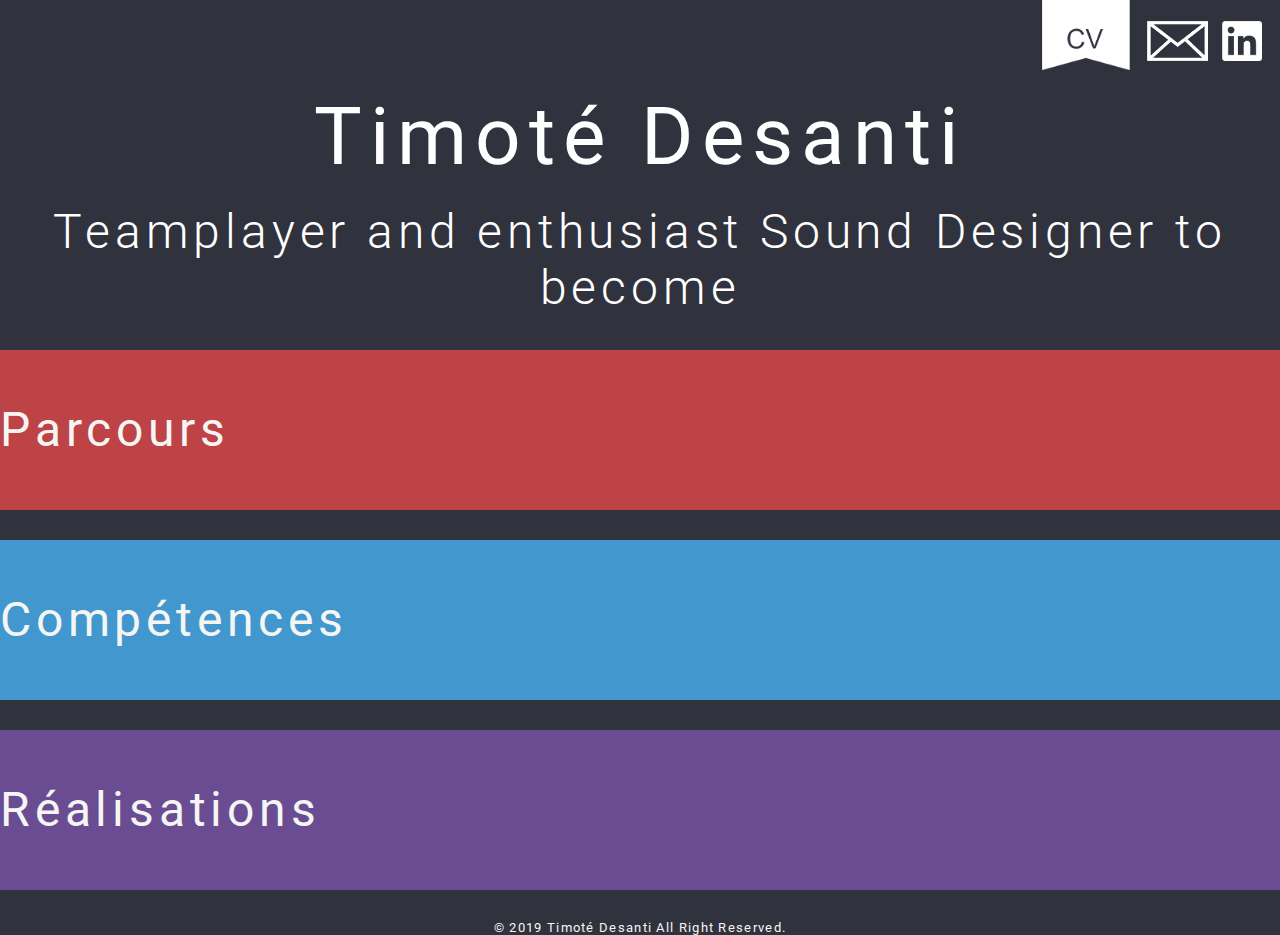
==== Index.html @ d4dd86f4 "Initial commit" ====
<!DOCTYPE html>
<html lang="fr">
  <head>
    <meta charset="UTF-8" />
    <meta name="viewport" content="width=device-width, initial-scale=1.0" />
    <meta http-equiv="X-UA-Compatible" content="ie=edge" />
    <link rel="stylesheet" href="styles/style.css" />
    <link
      href="https://fonts.googleapis.com/css?family=Roboto:300,400&display=swap"
      rel="stylesheet"
    />
    <title>Timoté Desanti</title>
  </head>

  <body>
    <a href="styles/CV_Timoté_Desanti.png" download="CV Desanti Timoté"
      ><img src="styles/logo CV.png" alt="CV" class="CV"
    /></a>
    <a href="Contact.html"
      ><img src="styles/enveloppe.png" alt="Mail" class="enveloppe"
    /></a>
    <a
      href="https://www.linkedin.com/in/timot%C3%A9-desanti-ba1215181/?locale=fr_FR"
      target="_blank"
      ><img src="styles/Logo linkedin.png" alt="LinkedIn" class="linkedin"
    /></a>
    <h1>Timoté Desanti</h1>
    <h2>Teamplayer and enthusiast Sound Designer to become</h2>
    <a href="Parcours.html"><div class="Parcours">Parcours</div></a>
    <a href="Competences.html"><div class="Competences">Compétences</div></a>
    <a href="Realisations.html"><div class="Realisations">Réalisations</div></a>
    <footer>© 2019 Timoté Desanti All Right Reserved.</footer>
  </body>
</html>
---- styles/style.css ----
body {
  margin: 0;
  background-color: #30323d;
}

h1 {
  font-family: "Roboto";
  font-style: normal;
  font-weight: normal;
  font-size: 80px;
  line-height: 94px;
  text-align: center;
  letter-spacing: 0.1em;
  color: #ffffff;
  margin-top: 90px;
  margin-bottom: 10px;
}

h2 {
  font-family: "Roboto";
  font-style: normal;
  font-weight: 300;
  font-size: 48px;
  line-height: 56px;
  text-align: center;
  letter-spacing: 0.1em;
  color: #ffffff;
  margin-top: 20px;
}

.CV {
  position: absolute;
  width: 88.5px;
  height: 69.8px;
  right: 150px;
  top: 0px;
}

.enveloppe {
  position: absolute;
  width: 61px;
  height: 40px;
  right: 72px;
  top: 21px;
}

.linkedin {
  position: absolute;
  width: 40px;
  height: 40px;
  right: 18px;
  top: 21px;
}

.Parcours {
  position: absolute;
  left: 0px;
  right: 0px;
  top: 350px;
  height: 160px;
  background: #be4346;
  font-family: "Roboto";
  font-style: normal;
  font-weight: normal;
  font-size: 48px;
  line-height: 56px;
  display: flex;
  align-items: center;
  text-align: center;
  letter-spacing: 0.1em;
  color: #f5f5f4;
}

.Competences {
  position: absolute;
  left: 0px;
  right: 0px;
  top: 540px;
  height: 160px;
  background: #4298ce;
  font-family: "Roboto";
  font-style: normal;
  font-weight: normal;
  font-size: 48px;
  line-height: 56px;
  display: flex;
  align-items: center;
  text-align: center;
  letter-spacing: 0.1em;
  color: #f5f5f4;
}

.Realisations {
  position: absolute;
  left: 0px;
  right: 0px;
  top: 730px;
  height: 160px;
  background: #6a4c93;
  font-family: "Roboto";
  font-style: normal;
  font-weight: normal;
  font-size: 48px;
  line-height: 56px;
  display: flex;
  align-items: center;
  text-align: center;
  letter-spacing: 0.1em;
  color: #f5f5f4;
}

footer {
  position: absolute;
  left: 0px;
  right: 0px;
  top: 920px;
  font-family: "Roboto";
  font-style: normal;
  font-weight: normal;
  font-size: 13px;
  line-height: 15px;
  text-align: center;
  letter-spacing: 0.1em;
  color: #f5f5f4;
}

/* PAGE CONTACT */

.Formulaire {
  position: absolute;
  width: 738px;
  height: 651px;
  left: 200px;
  right: 200px;
  background: #73757d;
  border-radius: 20px;
  text-align: center;
  font-family: "Roboto";
  font-style: normal;
  font-weight: normal;
  font-size: 18px;
  line-height: 21px;
  letter-spacing: 0.1em;
}

.Home {
  position: absolute;
  width: 60px;
  height: 60px;
  left: 14px;
  top: 11px;
}

.bouton {
  background: #30323d;
  border-radius: 5px;
  border: none;
  width: 93px;
  height: 35px;
  font-family: 'Roboto';
  font-style: normal;
  font-weight: normal;
  font-size: 18px;
  line-height: 21px;
  letter-spacing: 0.02em;
  color: #ffffff;
}

/* PAGE PARCOURS */

.ContainerP {
  position: absolute;
  left: 0px;
  right: 0px;
  top: 240px;
  bottom: 9%;
  background: #be4346;
}

/* PAGE COMPÉTENCES */

.ContainerC {
  position: absolute;
  left: 0px;
  right: 0px;
  top: 240px;
  bottom: 9%;
  background: #4298ce;
}

/* PAGE RÉALISATIONS */

.ContainerR {
  position: absolute;
  left: 0px;
  right: 0px;
  top: 240px;
  bottom: 9%;
  background: #6a4c93;
}
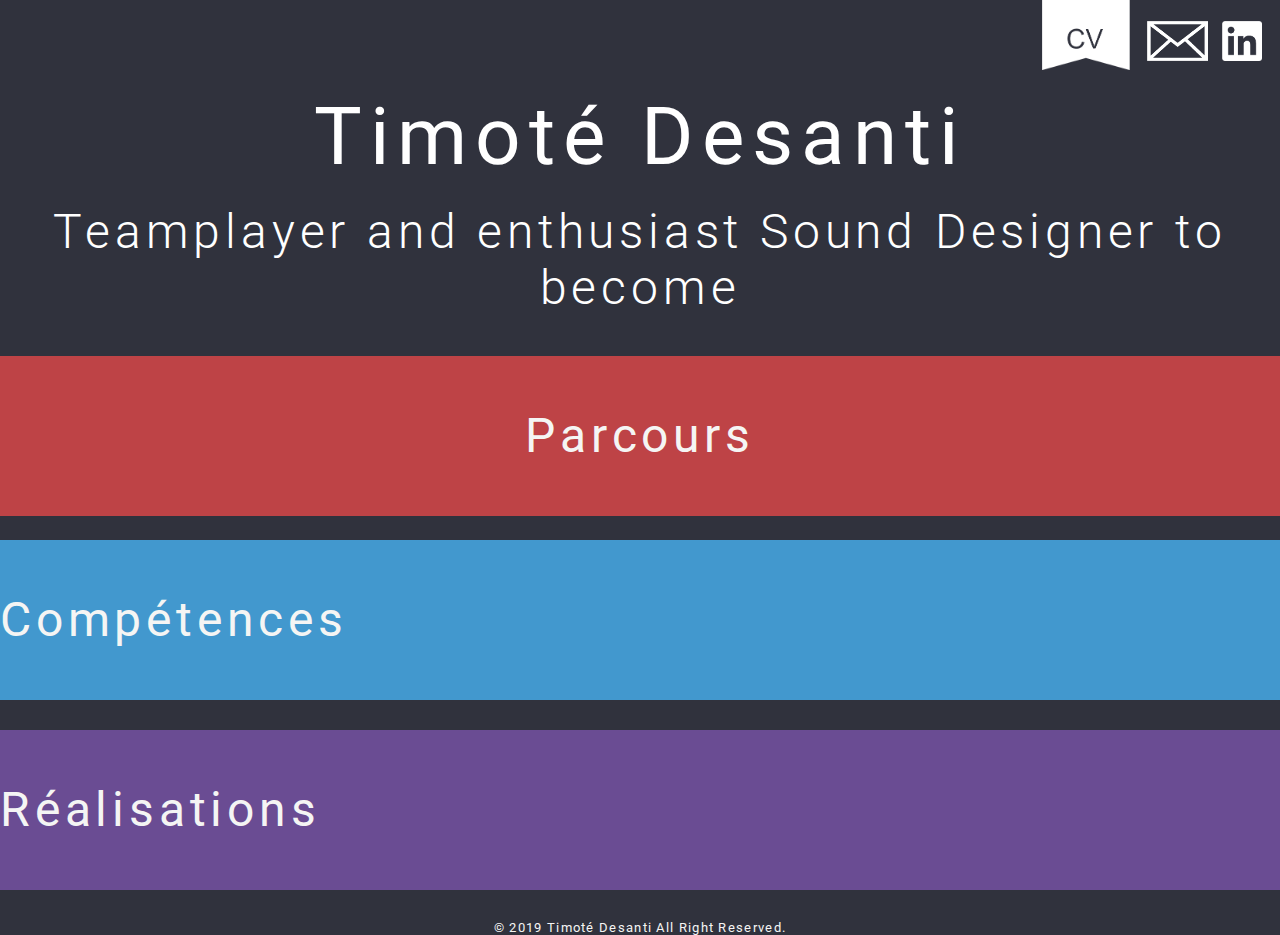
==== commit d68a922d: "MODIF" ====
--- a/Index.html
+++ b/Index.html
@@ -1,34 +1,36 @@
 <!DOCTYPE html>
 <html lang="fr">
-  <head>
-    <meta charset="UTF-8" />
-    <meta name="viewport" content="width=device-width, initial-scale=1.0" />
-    <meta http-equiv="X-UA-Compatible" content="ie=edge" />
-    <link rel="stylesheet" href="styles/style.css" />
-    <link
-      href="https://fonts.googleapis.com/css?family=Roboto:300,400&display=swap"
-      rel="stylesheet"
-    />
-    <title>Timoté Desanti</title>
-  </head>
 
-  <body>
-    <a href="styles/CV_Timoté_Desanti.png" download="CV Desanti Timoté"
-      ><img src="styles/logo CV.png" alt="CV" class="CV"
-    /></a>
-    <a href="Contact.html"
-      ><img src="styles/enveloppe.png" alt="Mail" class="enveloppe"
-    /></a>
-    <a
-      href="https://www.linkedin.com/in/timot%C3%A9-desanti-ba1215181/?locale=fr_FR"
-      target="_blank"
-      ><img src="styles/Logo linkedin.png" alt="LinkedIn" class="linkedin"
-    /></a>
-    <h1>Timoté Desanti</h1>
-    <h2>Teamplayer and enthusiast Sound Designer to become</h2>
-    <a href="Parcours.html"><div class="Parcours">Parcours</div></a>
-    <a href="Competences.html"><div class="Competences">Compétences</div></a>
-    <a href="Realisations.html"><div class="Realisations">Réalisations</div></a>
-    <footer>© 2019 Timoté Desanti All Right Reserved.</footer>
-  </body>
-</html>
+<head>
+  <meta charset="UTF-8" />
+  <meta name="viewport" content="width=device-width, initial-scale=1.0" />
+  <meta http-equiv="X-UA-Compatible" content="ie=edge" />
+  <link rel="stylesheet" href="styles/style.css" />
+  <link href="https://fonts.googleapis.com/css?family=Roboto:300,400&display=swap" rel="stylesheet" />
+  <title>Timoté Desanti</title>
+</head>
+
+<body>
+  <a href="styles/CV_Timoté_Desanti.png" download="CV Desanti Timoté"><img src="styles/logo CV.png" alt="CV"
+      class="CV" /></a>
+  <a href="Contact.html"><img src="styles/enveloppe.png" alt="Mail" class="enveloppe" /></a>
+  <a href="https://www.linkedin.com/in/timot%C3%A9-desanti-ba1215181/?locale=fr_FR" target="_blank"><img
+      src="styles/Logo linkedin.png" alt="LinkedIn" class="linkedin" /></a>
+  <h1>Timoté Desanti</h1>
+  <h2>Teamplayer and enthusiast Sound Designer to become</h2>
+
+  <a class="Parcours" href="Parcours.html">
+    <div class="Parcours">Parcours</div>
+  </a>
+
+  <a href="Competences.html">
+    <div class="Competences">Compétences</div>
+  </a>
+
+  <a href="Realisations.html">
+    <div class="Realisations">Réalisations</div>
+  </a>
+  
+</body>
+<footer>© 2019 Timoté Desanti All Right Reserved.</footer>
+</html>--- a/styles/style.css
+++ b/styles/style.css
@@ -1,10 +1,10 @@
 body {
   margin: 0;
   background-color: #30323d;
+  font-family: "Roboto";
 }
 
 h1 {
-  font-family: "Roboto";
   font-style: normal;
   font-weight: normal;
   font-size: 80px;
@@ -17,7 +17,6 @@
 }
 
 h2 {
-  font-family: "Roboto";
   font-style: normal;
   font-weight: 300;
   font-size: 48px;
@@ -53,22 +52,21 @@
 }
 
 .Parcours {
-  position: absolute;
-  left: 0px;
-  right: 0px;
-  top: 350px;
   height: 160px;
   background: #be4346;
-  font-family: "Roboto";
-  font-style: normal;
-  font-weight: normal;
-  font-size: 48px;
-  line-height: 56px;
+  font-style: normal;
+  font-weight: normal;
   display: flex;
   align-items: center;
-  text-align: center;
-  letter-spacing: 0.1em;
-  color: #f5f5f4;
+  letter-spacing: 0.1em;
+  color: #f5f5f4;
+  font-size: 48px;
+  line-height: 56px;
+  text-decoration: none;
+}
+
+.Parcours div {
+  margin: auto;
 }
 
 .Competences {
@@ -78,7 +76,6 @@
   top: 540px;
   height: 160px;
   background: #4298ce;
-  font-family: "Roboto";
   font-style: normal;
   font-weight: normal;
   font-size: 48px;
@@ -97,7 +94,6 @@
   top: 730px;
   height: 160px;
   background: #6a4c93;
-  font-family: "Roboto";
   font-style: normal;
   font-weight: normal;
   font-size: 48px;
@@ -114,7 +110,6 @@
   left: 0px;
   right: 0px;
   top: 920px;
-  font-family: "Roboto";
   font-style: normal;
   font-weight: normal;
   font-size: 13px;
@@ -130,17 +125,20 @@
   position: absolute;
   width: 738px;
   height: 651px;
-  left: 200px;
-  right: 200px;
+  left: 31%;
   background: #73757d;
   border-radius: 20px;
   text-align: center;
-  font-family: "Roboto";
   font-style: normal;
   font-weight: normal;
   font-size: 18px;
   line-height: 21px;
   letter-spacing: 0.1em;
+}
+
+.Message {
+  width: 400px;
+  height: 90px;
 }
 
 .Home {
@@ -157,7 +155,7 @@
   border: none;
   width: 93px;
   height: 35px;
-  font-family: 'Roboto';
+  font-family: "Roboto";
   font-style: normal;
   font-weight: normal;
   font-size: 18px;
@@ -175,6 +173,14 @@
   top: 240px;
   bottom: 9%;
   background: #be4346;
+  font-family: 'Roboto';
+  font-style: normal;
+  font-weight: normal;
+  font-size: 18px;
+  line-height: 21px;
+  text-align: center;
+  letter-spacing: 0.1em;
+  color: #ffffff;
 }
 
 /* PAGE COMPÉTENCES */
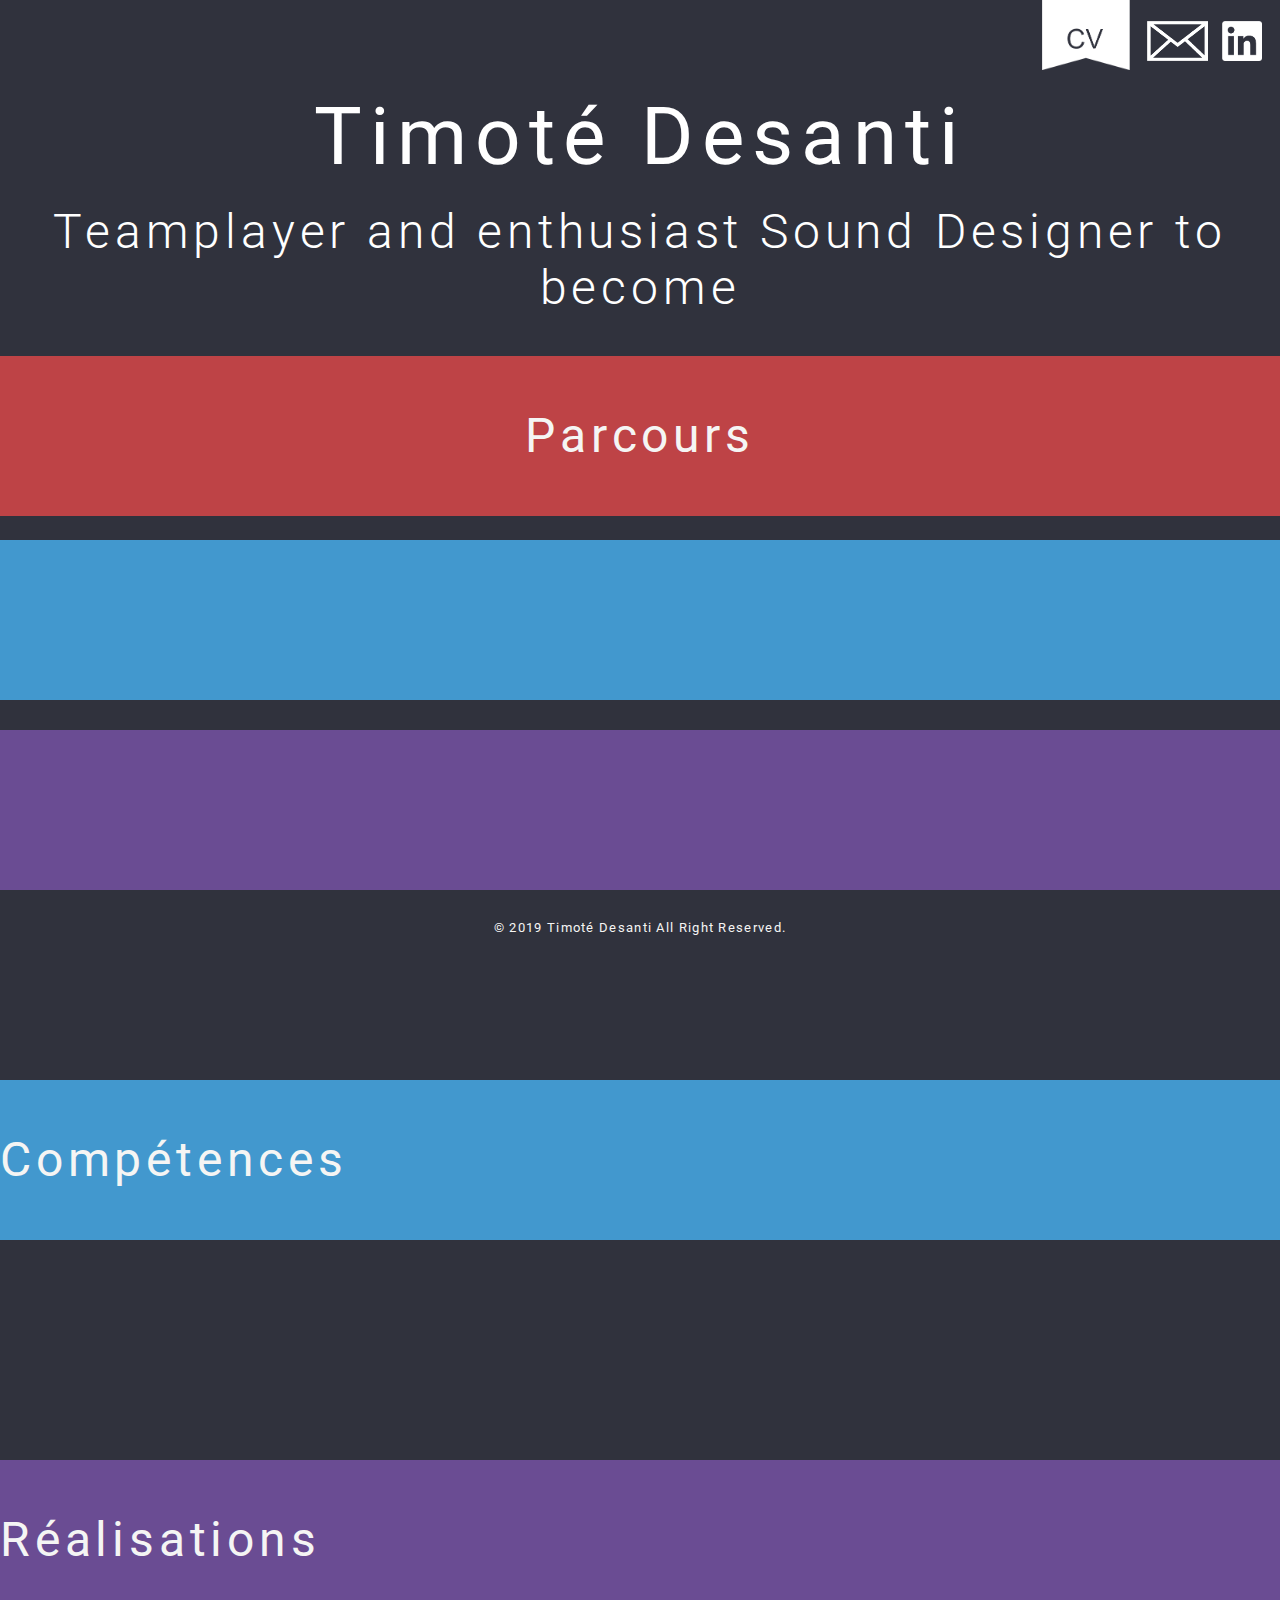
==== commit e3905968: "Update Index.html" ====
--- a/Index.html
+++ b/Index.html
@@ -23,11 +23,11 @@
     <div class="Parcours">Parcours</div>
   </a>
 
-  <a href="Competences.html">
+  <a class="Competences" href="Competences.html">
     <div class="Competences">Compétences</div>
   </a>
 
-  <a href="Realisations.html">
+  <a class="Realisations" href="Realisations.html">
     <div class="Realisations">Réalisations</div>
   </a>
   
--- a/styles/style.css
+++ b/styles/style.css
@@ -173,7 +173,7 @@
   top: 240px;
   bottom: 9%;
   background: #be4346;
-  font-family: 'Roboto';
+  font-family: "Roboto";
   font-style: normal;
   font-weight: normal;
   font-size: 18px;
@@ -194,6 +194,10 @@
   background: #4298ce;
 }
 
+.ContainerC > img {
+  width: 100px;
+}
+
 /* PAGE RÉALISATIONS */
 
 .ContainerR {
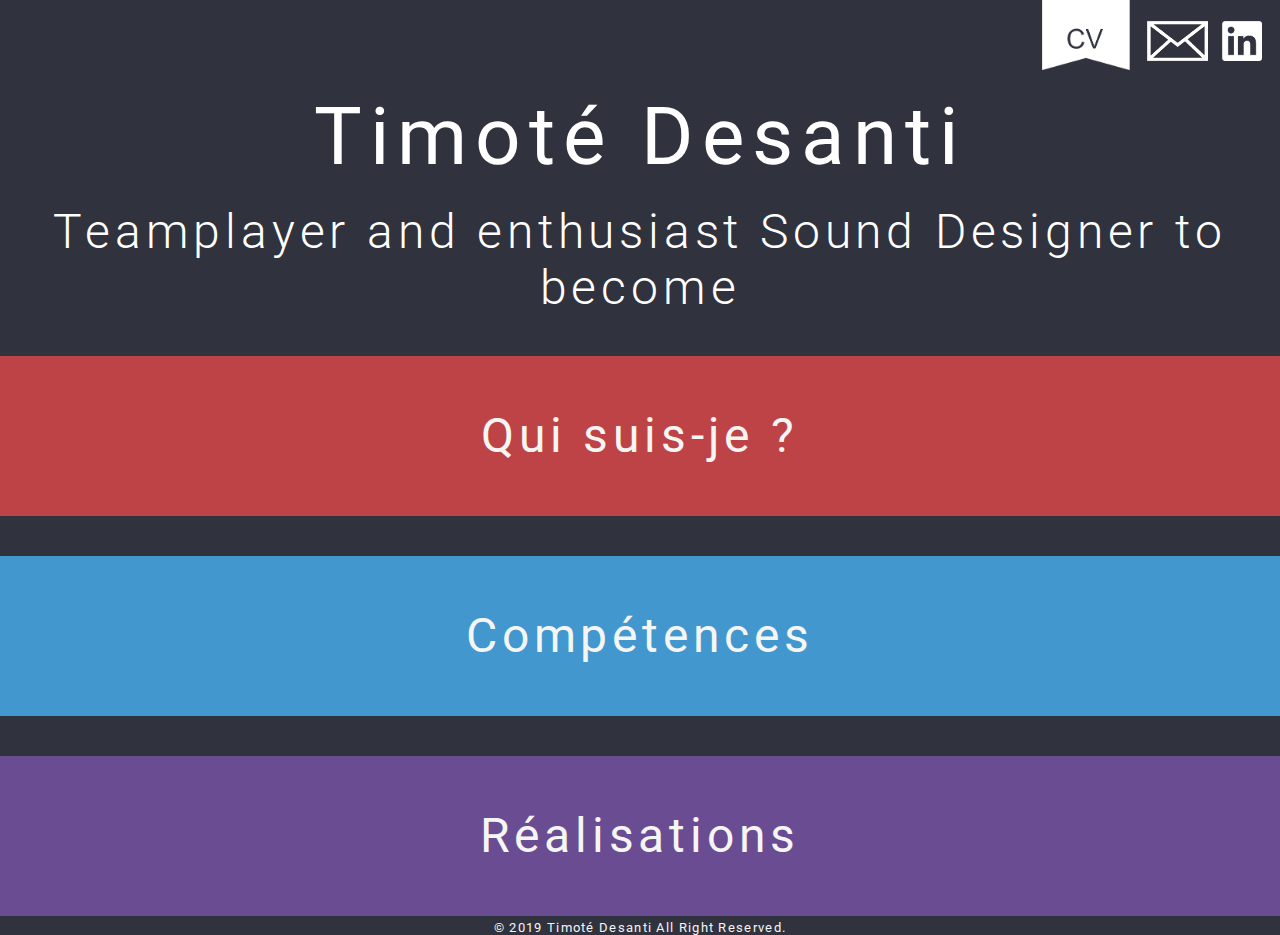
==== commit 7ad0ce7c: "Update Index.html" ====
--- a/Index.html
+++ b/Index.html
@@ -20,7 +20,7 @@
   <h2>Teamplayer and enthusiast Sound Designer to become</h2>
 
   <a class="Parcours" href="Parcours.html">
-    <div class="Parcours">Parcours</div>
+    <div class="Parcours">Qui suis-je ?</div>
   </a>
 
   <a class="Competences" href="Competences.html">
--- a/styles/style.css
+++ b/styles/style.css
@@ -63,6 +63,7 @@
   font-size: 48px;
   line-height: 56px;
   text-decoration: none;
+  margin-bottom: 40px;
 }
 
 .Parcours div {
@@ -70,10 +71,6 @@
 }
 
 .Competences {
-  position: absolute;
-  left: 0px;
-  right: 0px;
-  top: 540px;
   height: 160px;
   background: #4298ce;
   font-style: normal;
@@ -82,16 +79,17 @@
   line-height: 56px;
   display: flex;
   align-items: center;
-  text-align: center;
-  letter-spacing: 0.1em;
-  color: #f5f5f4;
+  letter-spacing: 0.1em;
+  color: #f5f5f4;
+  text-decoration: none;
+  margin-bottom: 40px;
+}
+
+.Competences div {
+  margin: auto;
 }
 
 .Realisations {
-  position: absolute;
-  left: 0px;
-  right: 0px;
-  top: 730px;
   height: 160px;
   background: #6a4c93;
   font-style: normal;
@@ -100,9 +98,13 @@
   line-height: 56px;
   display: flex;
   align-items: center;
-  text-align: center;
-  letter-spacing: 0.1em;
-  color: #f5f5f4;
+  letter-spacing: 0.1em;
+  color: #f5f5f4;
+  text-decoration: none;
+}
+
+.Realisations div {
+  margin: auto;
 }
 
 footer {
@@ -122,23 +124,32 @@
 /* PAGE CONTACT */
 
 .Formulaire {
-  position: absolute;
   width: 738px;
   height: 651px;
-  left: 31%;
+  margin: auto;
   background: #73757d;
   border-radius: 20px;
+  display: flex;
+  flex-direction: column;
+  justify-content: center;
   text-align: center;
   font-style: normal;
   font-weight: normal;
   font-size: 18px;
   line-height: 21px;
   letter-spacing: 0.1em;
+  color: white;
+}
+
+input {
+  width: 50%;
+  margin: 20px auto;
+  height: 25px;
 }
 
 .Message {
-  width: 400px;
-  height: 90px;
+  width: 500px;
+  height: 150px;
 }
 
 .Home {
@@ -195,7 +206,9 @@
 }
 
 .ContainerC > img {
-  width: 100px;
+  width: 70px;
+  margin: 7px;
+  display: block;
 }
 
 /* PAGE RÉALISATIONS */
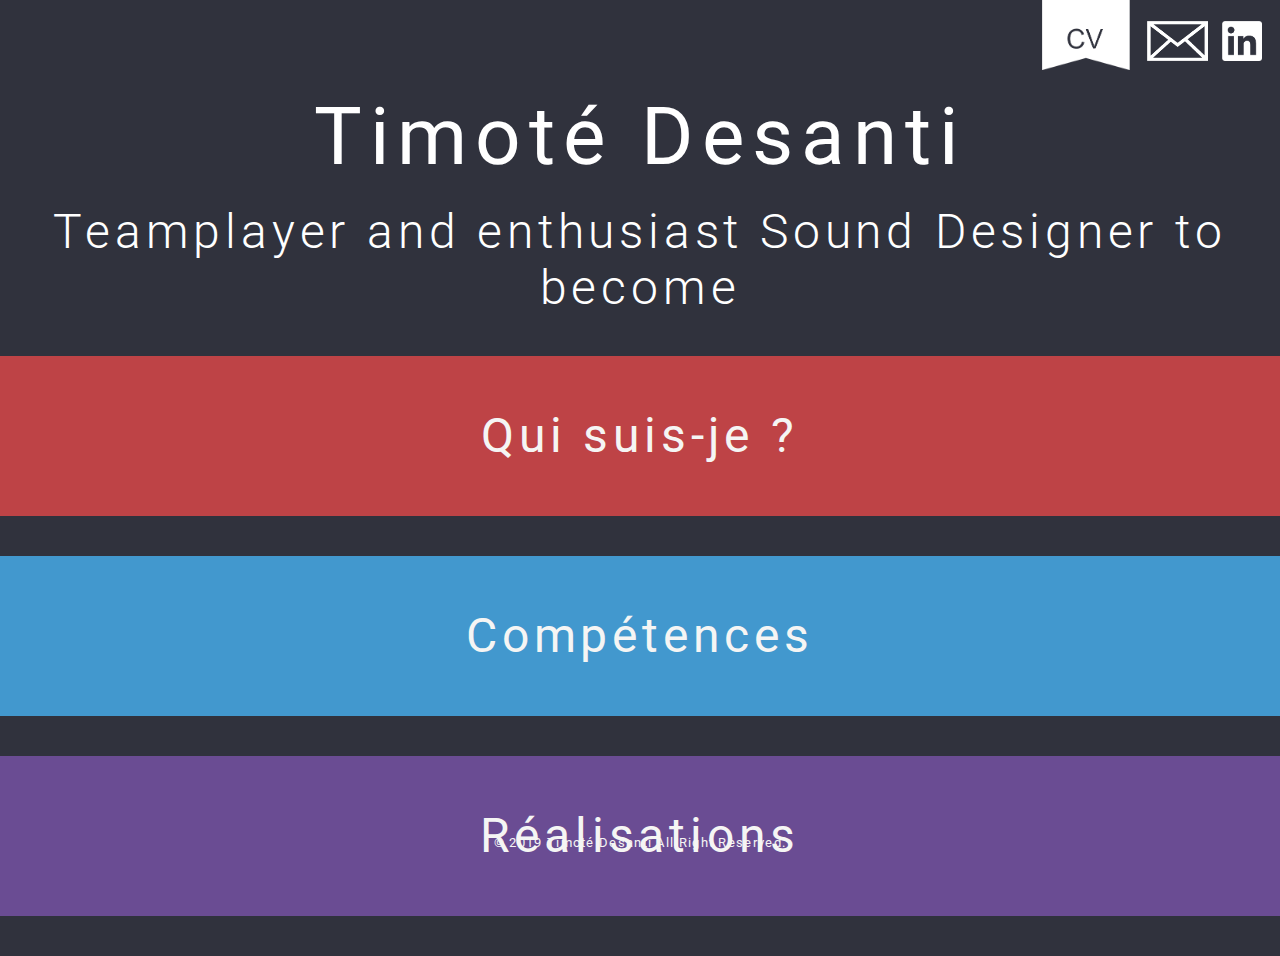
==== commit 73ff1eea: "oui" ====
--- a/Index.html
+++ b/Index.html
@@ -11,26 +11,31 @@
 </head>
 
 <body>
-  <a href="styles/CV_Timoté_Desanti.png" download="CV Desanti Timoté"><img src="styles/logo CV.png" alt="CV"
-      class="CV" /></a>
-  <a href="Contact.html"><img src="styles/enveloppe.png" alt="Mail" class="enveloppe" /></a>
-  <a href="https://www.linkedin.com/in/timot%C3%A9-desanti-ba1215181/?locale=fr_FR" target="_blank"><img
-      src="styles/Logo linkedin.png" alt="LinkedIn" class="linkedin" /></a>
-  <h1>Timoté Desanti</h1>
-  <h2>Teamplayer and enthusiast Sound Designer to become</h2>
+  <div class="contanus"> <a href="styles/CV_Timoté_Desanti.pdf" download="CV Desanti Timoté"><img src="styles/logo CV.png" alt="CV" class="CV"
+    /></a>
+    <a href="Contact.html"><img src="styles/enveloppe.png" alt="Mail" class="enveloppe"
+    /></a>
+    <a href="https://www.linkedin.com/in/timot%C3%A9-desanti-ba1215181/?locale=fr_FR" target="_blank"><img src="styles/Logo linkedin.png" alt="LinkedIn" class="linkedin"
+    /></a>
+    <h1>Timoté Desanti</h1>
+    <h2>Teamplayer and enthusiast Sound Designer to become</h2>
 
-  <a class="Parcours" href="Parcours.html">
-    <div class="Parcours">Qui suis-je ?</div>
-  </a>
+    <a class="p-lien boite rouge" href="Parcours.html">
+      <div>Qui suis-je ?</div>
+    </a>
 
-  <a class="Competences" href="Competences.html">
-    <div class="Competences">Compétences</div>
-  </a>
+    <a class="p-lien boite bleu" href="Competences.html">
+      <div>Compétences</div>
+    </a>
 
-  <a class="Realisations" href="Realisations.html">
-    <div class="Realisations">Réalisations</div>
-  </a>
-  
+    <a class="p-lien boite violet" href="Realisations.html">
+      <div>Réalisations</div>
+    </a>
+  </div>
+
+  <footer>
+    <p> © 2019 Timoté Desanti All Right Reserved.</p>
+  </footer>
 </body>
-<footer>© 2019 Timoté Desanti All Right Reserved.</footer>
+
 </html>--- a/styles/style.css
+++ b/styles/style.css
@@ -35,6 +35,11 @@
   top: 0px;
 }
 
+.CV:hover{
+  height: 76px;
+  transition-duration: 0.3s;
+}
+
 .enveloppe {
   position: absolute;
   width: 61px;
@@ -43,6 +48,12 @@
   top: 21px;
 }
 
+.enveloppe:hover{
+  width: 66px;
+  height: 46px;
+  transition-duration: 0.3s;
+}
+
 .linkedin {
   position: absolute;
   width: 40px;
@@ -51,13 +62,25 @@
   top: 21px;
 }
 
-.Parcours {
+.linkedin:hover{
+  width: 45px;
+  height: 45px;
+  transition-duration: 0.3s;
+}
+
+.p-lien {
+  text-decoration: none;
+
+}
+
+.boite {
   height: 160px;
-  background: #be4346;
-  font-style: normal;
-  font-weight: normal;
+  font-style: normal;
+  font-weight: normal;
+  text-align: center;
   display: flex;
   align-items: center;
+  justify-content: center;
   letter-spacing: 0.1em;
   color: #f5f5f4;
   font-size: 48px;
@@ -66,52 +89,36 @@
   margin-bottom: 40px;
 }
 
-.Parcours div {
-  margin: auto;
-}
-
-.Competences {
-  height: 160px;
+.rouge {
+  background-color: #be4346;
+}
+.bleu {
   background: #4298ce;
-  font-style: normal;
-  font-weight: normal;
+}
+.violet {
+  background: #6a4c93;
+}
+
+.boite:not( :hover ) {
   font-size: 48px;
-  line-height: 56px;
-  display: flex;
-  align-items: center;
-  letter-spacing: 0.1em;
-  color: #f5f5f4;
-  text-decoration: none;
-  margin-bottom: 40px;
-}
-
-.Competences div {
-  margin: auto;
-}
-
-.Realisations {
-  height: 160px;
-  background: #6a4c93;
-  font-style: normal;
-  font-weight: normal;
-  font-size: 48px;
-  line-height: 56px;
-  display: flex;
-  align-items: center;
-  letter-spacing: 0.1em;
-  color: #f5f5f4;
-  text-decoration: none;
-}
-
-.Realisations div {
-  margin: auto;
+  transition-duration: 0.3s;
+}
+
+.boite:hover{
+  font-size: 64px;
+  transition-duration: 0.3s;
+}
+
+.wrap {
+  padding-bottom: 150px;
 }
 
 footer {
   position: absolute;
-  left: 0px;
-  right: 0px;
-  top: 920px;
+  height: 75px;
+  bottom: 0px;
+  width: 100%;
+  padding: 20px 0;
   font-style: normal;
   font-weight: normal;
   font-size: 13px;
@@ -119,6 +126,14 @@
   text-align: center;
   letter-spacing: 0.1em;
   color: #f5f5f4;
+}
+
+.contanus {
+  height: auto;
+}
+
+footer>p {
+  margin-top: 30px;
 }
 
 /* PAGE CONTACT */
@@ -178,11 +193,8 @@
 /* PAGE PARCOURS */
 
 .ContainerP {
-  position: absolute;
-  left: 0px;
-  right: 0px;
-  top: 240px;
-  bottom: 9%;
+  min-height: 500px;
+  height: auto;
   background: #be4346;
   font-family: "Roboto";
   font-style: normal;
@@ -191,17 +203,15 @@
   line-height: 21px;
   text-align: center;
   letter-spacing: 0.1em;
+  padding: 80px 60px;
   color: #ffffff;
 }
 
 /* PAGE COMPÉTENCES */
 
 .ContainerC {
-  position: absolute;
-  left: 0px;
-  right: 0px;
-  top: 240px;
-  bottom: 9%;
+  min-height: 500px;
+  height: auto;
   background: #4298ce;
 }
 
@@ -214,10 +224,7 @@
 /* PAGE RÉALISATIONS */
 
 .ContainerR {
-  position: absolute;
-  left: 0px;
-  right: 0px;
-  top: 240px;
-  bottom: 9%;
   background: #6a4c93;
-}
+  min-height: 500px;
+  height: auto;
+}
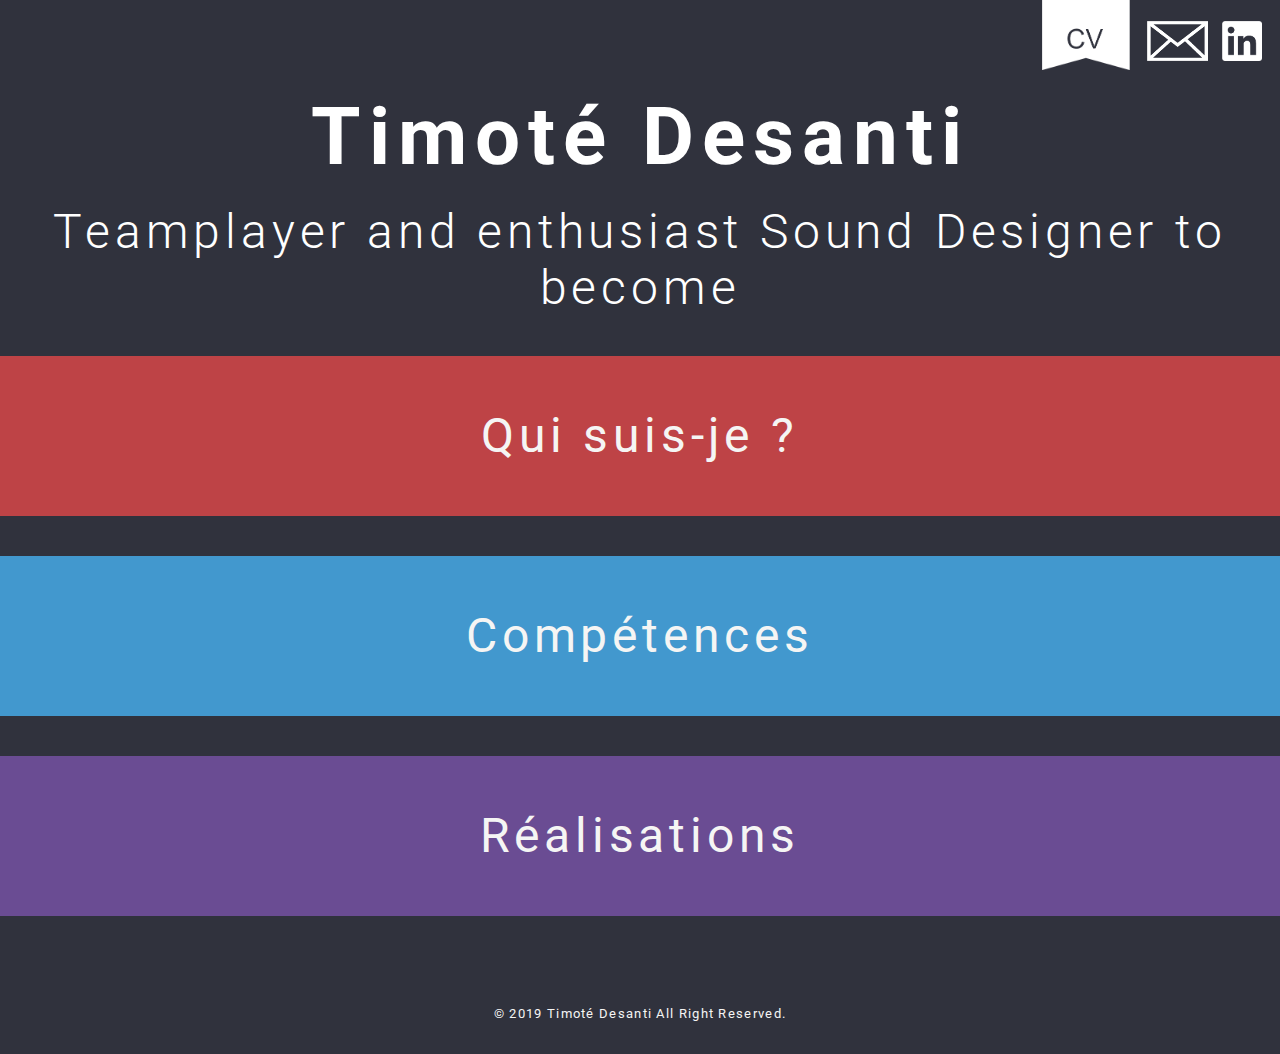
==== commit 76934607: "oui" ====
--- a/Index.html
+++ b/Index.html
@@ -11,12 +11,11 @@
 </head>
 
 <body>
-  <div class="contanus"> <a href="styles/CV_Timoté_Desanti.pdf" download="CV Desanti Timoté"><img src="styles/logo CV.png" alt="CV" class="CV"
-    /></a>
-    <a href="Contact.html"><img src="styles/enveloppe.png" alt="Mail" class="enveloppe"
-    /></a>
-    <a href="https://www.linkedin.com/in/timot%C3%A9-desanti-ba1215181/?locale=fr_FR" target="_blank"><img src="styles/Logo linkedin.png" alt="LinkedIn" class="linkedin"
-    /></a>
+  <div class="contanus"> <a href="styles/CV_Timoté_Desanti.pdf" download="CV Desanti Timoté"><img
+        src="styles/logo CV.png" alt="CV" class="CV" /></a>
+    <a href="Contact.html"><img src="styles/enveloppe.png" alt="Mail" class="enveloppe" /></a>
+    <a href="https://www.linkedin.com/in/timot%C3%A9-desanti-ba1215181/?locale=fr_FR" target="_blank"><img
+        src="styles/Logo linkedin.png" alt="LinkedIn" class="linkedin" /></a>
     <h1>Timoté Desanti</h1>
     <h2>Teamplayer and enthusiast Sound Designer to become</h2>
 
--- a/styles/style.css
+++ b/styles/style.css
@@ -5,8 +5,6 @@
 }
 
 h1 {
-  font-style: normal;
-  font-weight: normal;
   font-size: 80px;
   line-height: 94px;
   text-align: center;
@@ -17,7 +15,6 @@
 }
 
 h2 {
-  font-style: normal;
   font-weight: 300;
   font-size: 48px;
   line-height: 56px;
@@ -75,8 +72,6 @@
 
 .boite {
   height: 160px;
-  font-style: normal;
-  font-weight: normal;
   text-align: center;
   display: flex;
   align-items: center;
@@ -89,6 +84,10 @@
   margin-bottom: 40px;
 }
 
+.boite :nth-child(2){
+  margin-bottom: 0;
+}
+
 .rouge {
   background-color: #be4346;
 }
@@ -114,15 +113,9 @@
 }
 
 footer {
-  position: absolute;
-  height: 75px;
-  bottom: 0px;
   width: 100%;
   padding: 20px 0;
-  font-style: normal;
-  font-weight: normal;
   font-size: 13px;
-  line-height: 15px;
   text-align: center;
   letter-spacing: 0.1em;
   color: #f5f5f4;
@@ -148,15 +141,13 @@
   flex-direction: column;
   justify-content: center;
   text-align: center;
-  font-style: normal;
-  font-weight: normal;
   font-size: 18px;
   line-height: 21px;
   letter-spacing: 0.1em;
   color: white;
 }
 
-input {
+input, textarea{
   width: 50%;
   margin: 20px auto;
   height: 25px;
@@ -181,9 +172,6 @@
   border: none;
   width: 93px;
   height: 35px;
-  font-family: "Roboto";
-  font-style: normal;
-  font-weight: normal;
   font-size: 18px;
   line-height: 21px;
   letter-spacing: 0.02em;
@@ -196,15 +184,13 @@
   min-height: 500px;
   height: auto;
   background: #be4346;
-  font-family: "Roboto";
-  font-style: normal;
-  font-weight: normal;
   font-size: 18px;
   line-height: 21px;
   text-align: center;
   letter-spacing: 0.1em;
   padding: 80px 60px;
   color: #ffffff;
+  margin-bottom: 30px;
 }
 
 /* PAGE COMPÉTENCES */
@@ -213,12 +199,22 @@
   min-height: 500px;
   height: auto;
   background: #4298ce;
-}
-
-.ContainerC > img {
-  width: 70px;
-  margin: 7px;
-  display: block;
+  margin-bottom: 30px;
+  display: flex;
+  flex-direction: column;
+  justify-content: center;
+  text-align: center;
+  font-size: 18px;
+  line-height: 21px;
+  text-align: center;
+  letter-spacing: 0.1em;
+  color: #ffffff;
+}
+
+.skills img {
+  width: 200px;
+  margin: 20px auto;
+  padding: 0 5px;
 }
 
 /* PAGE RÉALISATIONS */
@@ -227,4 +223,11 @@
   background: #6a4c93;
   min-height: 500px;
   height: auto;
-}
+  margin-bottom: 30px;
+  text-align: center;
+  font-size: 18px;
+  line-height: 21px;
+  text-align: center;
+  letter-spacing: 0.1em;
+  color: #ffffff;
+}
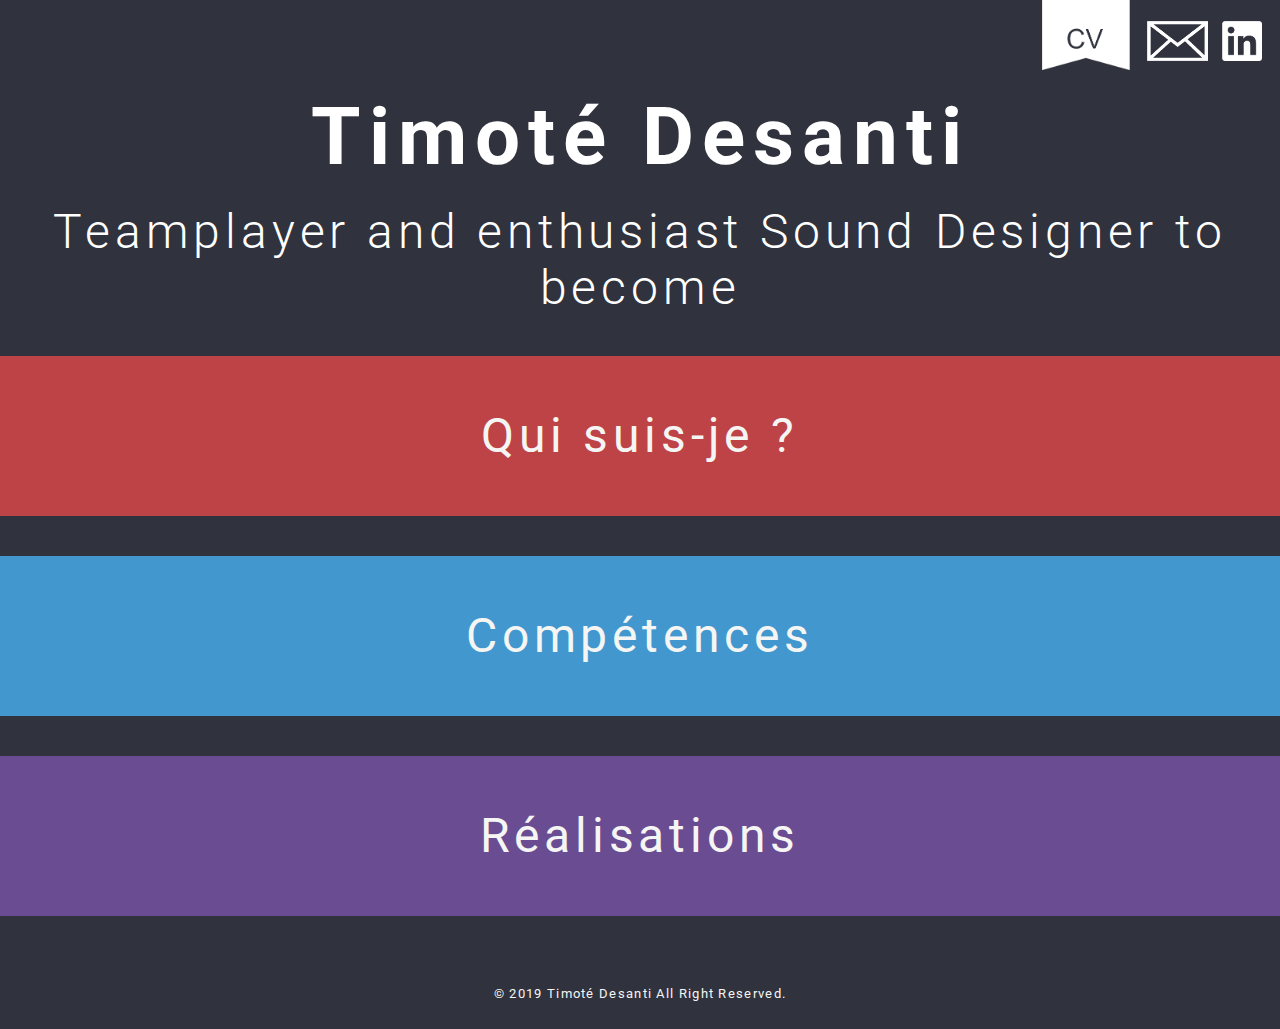
==== commit c890a8a6: "Favicon" ====
--- a/Index.html
+++ b/Index.html
@@ -7,11 +7,12 @@
   <meta http-equiv="X-UA-Compatible" content="ie=edge" />
   <link rel="stylesheet" href="styles/style.css" />
   <link href="https://fonts.googleapis.com/css?family=Roboto:300,400&display=swap" rel="stylesheet" />
+  <link rel="shortcut icon" href="styles/logo_mmi.png" type="image/png">
   <title>Timoté Desanti</title>
 </head>
 
 <body>
-  <div class="contanus"> <a href="styles/CV_Timoté_Desanti.pdf" download="CV Desanti Timoté"><img
+  <div class=" contanus"> <a href="styles/CV_Timoté_Desanti.pdf" download="CV Desanti Timoté"><img
         src="styles/logo CV.png" alt="CV" class="CV" /></a>
     <a href="Contact.html"><img src="styles/enveloppe.png" alt="Mail" class="enveloppe" /></a>
     <a href="https://www.linkedin.com/in/timot%C3%A9-desanti-ba1215181/?locale=fr_FR" target="_blank"><img
--- a/styles/style.css
+++ b/styles/style.css
@@ -2,6 +2,9 @@
   margin: 0;
   background-color: #30323d;
   font-family: "Roboto";
+  display: grid;
+  grid-template-rows: 1fr;
+  min-height: 100vh; 
 }
 
 h1 {
@@ -11,7 +14,7 @@
   letter-spacing: 0.1em;
   color: #ffffff;
   margin-top: 90px;
-  margin-bottom: 10px;
+  margin-bottom: 20px;
 }
 
 h2 {
@@ -67,7 +70,6 @@
 
 .p-lien {
   text-decoration: none;
-
 }
 
 .boite {
@@ -108,13 +110,9 @@
   transition-duration: 0.3s;
 }
 
-.wrap {
-  padding-bottom: 150px;
-}
-
 footer {
   width: 100%;
-  padding: 20px 0;
+  margin-bottom: 15px;
   font-size: 13px;
   text-align: center;
   letter-spacing: 0.1em;
@@ -144,7 +142,7 @@
   font-size: 18px;
   line-height: 21px;
   letter-spacing: 0.1em;
-  color: white;
+  color: #f5f5f4;
 }
 
 input, textarea{
@@ -175,7 +173,18 @@
   font-size: 18px;
   line-height: 21px;
   letter-spacing: 0.02em;
-  color: #ffffff;
+  color: #f5f5f4;
+}
+
+.bouton:hover{
+  cursor: pointer;
+  background: #474955;
+  transition-duration: 0.3s;
+}
+
+.bouton:not( :hover ) {
+  background: #30323d;
+  transition-duration: 0.3s;
 }
 
 /* PAGE PARCOURS */
@@ -184,12 +193,12 @@
   min-height: 500px;
   height: auto;
   background: #be4346;
-  font-size: 18px;
-  line-height: 21px;
+  font-size: 24px;
+  line-height: 26px;
   text-align: center;
   letter-spacing: 0.1em;
   padding: 80px 60px;
-  color: #ffffff;
+  color: #f5f5f4;
   margin-bottom: 30px;
 }
 
@@ -208,7 +217,7 @@
   line-height: 21px;
   text-align: center;
   letter-spacing: 0.1em;
-  color: #ffffff;
+  color: #f5f5f4;
 }
 
 .skills img {
@@ -229,5 +238,33 @@
   line-height: 21px;
   text-align: center;
   letter-spacing: 0.1em;
-  color: #ffffff;
-}
+  color: #f5f5f4;
+  padding: 10px;
+}
+
+.fonds{
+  background-color: #f5f5f4;
+  border-radius: 20px;
+  max-width: 1500px;
+  max-height: 800px;
+  margin: 20px auto;
+  padding: 10px;
+  display: flex;
+  align-items: center;
+  justify-content: center;
+}
+
+.fonds img{
+  width: 500px;
+  margin: 10px;
+}
+
+.dessin img{
+  width: 350px;
+  margin: 10px;
+}
+
+.granddessin img{
+  width: 1000px;
+  margin: 10px;
+}